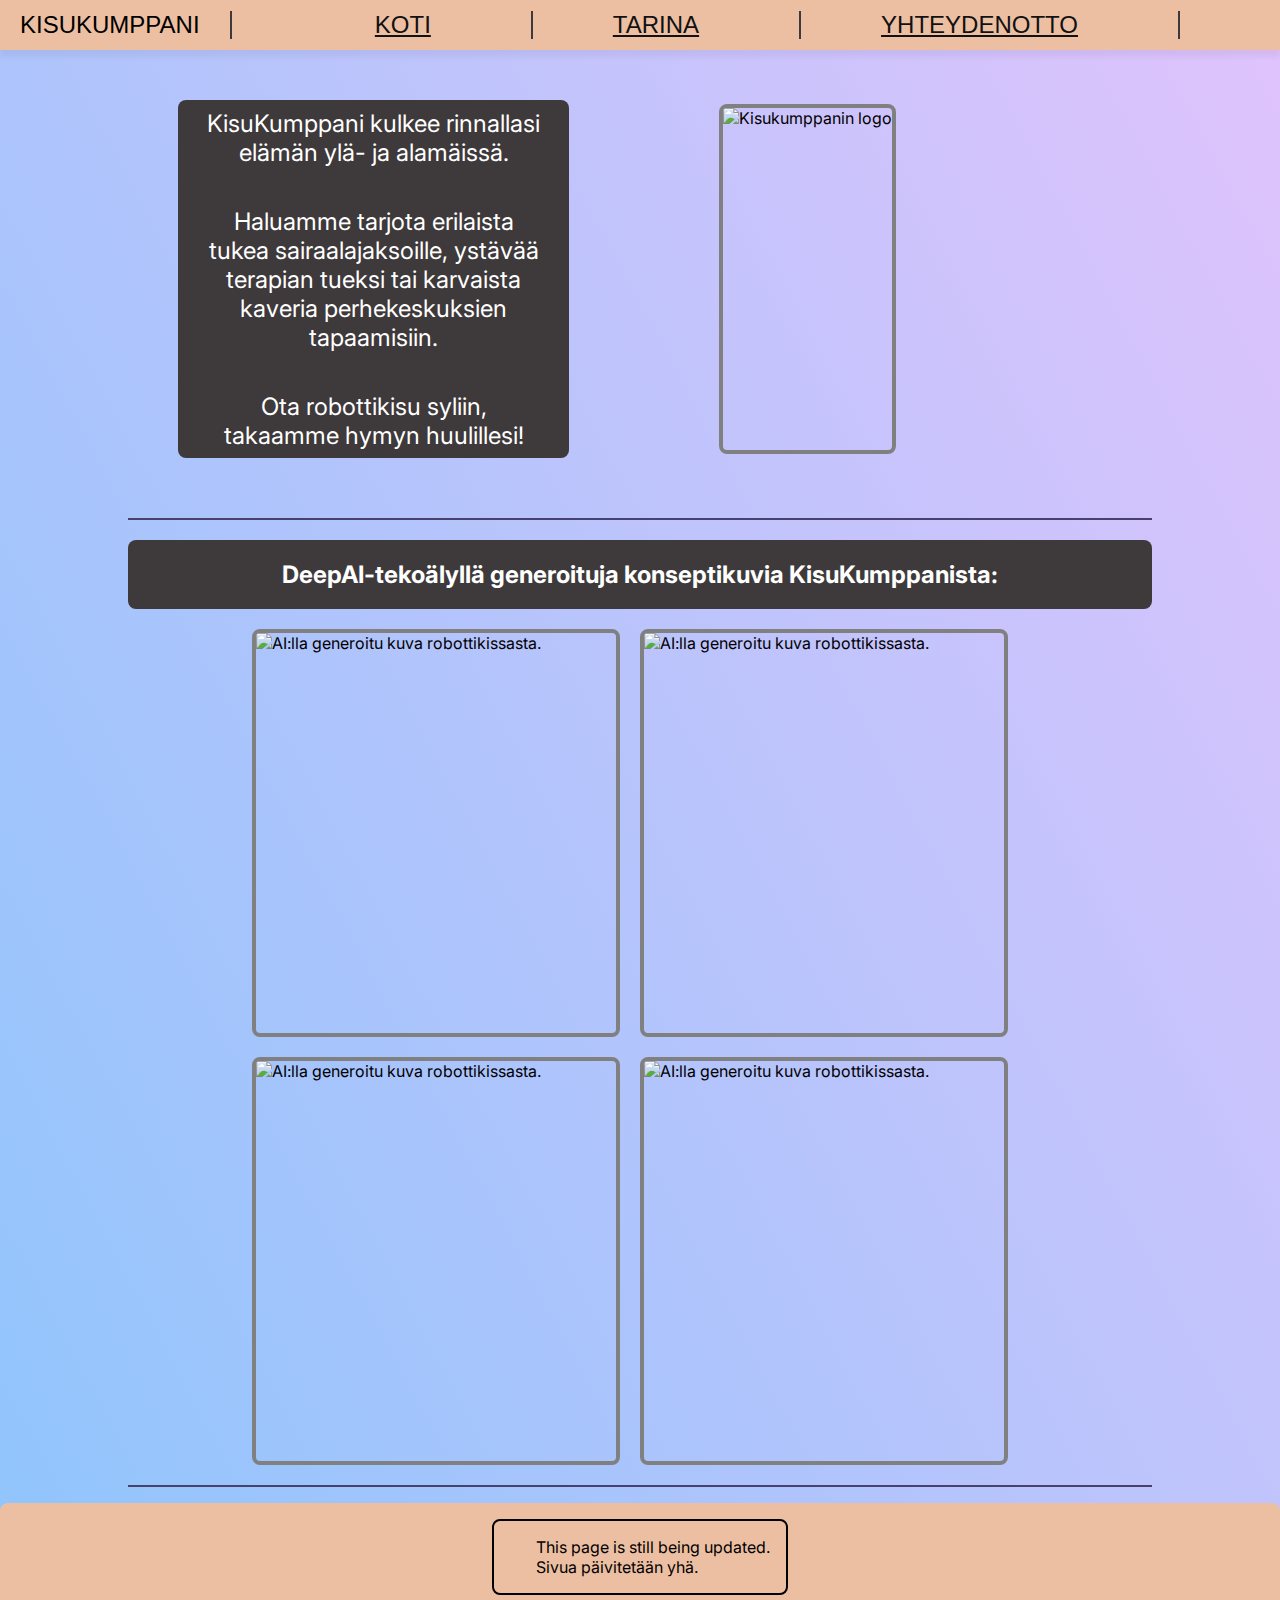
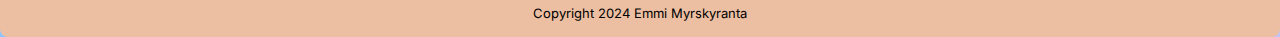
==== index.html @ d581f01f "Small edits" ====
<!DOCTYPE html>
<html lang="en">
<head>
    <meta charset="UTF-8">
    <meta name="viewport" content="width=device-width, initial-scale=1.0">
    <link rel="stylesheet" type="text/css" href="styles.css" />
    <link rel="preconnect" href="https://fonts.googleapis.com"><!-- Inter font -->
    <link rel="preconnect" href="https://fonts.gstatic.com" crossorigin>
    <link href="https://fonts.googleapis.com/css2?family=Inter:wght@100..900&display=swap" rel="stylesheet">
    <script src="https://kit.fontawesome.com/cfa8ca1534.js" crossorigin="anonymous"></script>
    <script src="scripts/copyright.js" defer></script>
    <title>KisuKumppani</title>
</head>

<body>
    <!--Navigation bar-->
    <ul class="navbar">
        <div class="navbar-left">
            <li class="nimi">KISUKUMPPANI<span class="fa-solid fa-paw"></span></li>

            <div class="verticalline"></div>
        </div>
        <div class="navbar-right">
            <li><a class="linkki" href="index.html">KOTI</a></li>
            <div class="verticalline"></div>
            <li><a class="linkki" href="tarina.html">TARINA</a></li>
            <div class="verticalline"></div>
            <li><a class="linkki" href="yhteydenotto.html">YHTEYDENOTTO</a></li>
            <div class="verticalline"></div>
        </div>
    </ul>

    <div class="motherbox">
        <div class="container"> <!--A box for the info text and logo-->
            <div class="infobox">
                <p class="infotext">KisuKumppani kulkee rinnallasi elämän ylä- ja alamäissä.</p>
                <p class="infotext">Haluamme tarjota erilaista tukea sairaalajaksoille, ystävää terapian tueksi tai
                    karvaista kaveria perhekeskuksien tapaamisiin.</p>
                <p class="infotext">Ota robottikisu syliin, takaamme hymyn huulillesi!</p>
            </div>
            <div class="logo">
                <img src="img/kisukumppani_logo.png" alt="Kisukumppanin logo" class="logokuva">
            </div>
        </div>
        <!--Decoration line-->
        <div class="line"></div>

        <div class="pictureinfo">
            <h2>DeepAI-tekoälyllä generoituja konseptikuvia KisuKumppanista:</h2>
        </div>

        <div class="pictures">
            <img src="img/kisukumppanikuva1.jpg" alt="AI:lla generoitu kuva robottikissasta." class="kuva">
            <img src="img/kisukumppanikuva2.jpg" alt="AI:lla generoitu kuva robottikissasta." class="kuva">
        </div>

        <div class="pictures">
            <img src="img/kisukumppanikuva3.jpg" alt="AI:lla generoitu kuva robottikissasta." class="kuva">
            <img src="img/kisukumppanikuva4.jpg" alt="AI:lla generoitu kuva robottikissasta." class="kuva">
        </div>
        <!--Decoration line-->
        <div class="line"></div>

    </div>
    <footer>
        <div class="pageinfo">
            <span class="fa-solid fa-wrench"></span>
            <div class="pageinfo-right">
                <span>This page is still being updated.</span>
                <span>Sivua päivitetään yhä.</span>
            </div>
        </div>
        <div class="copyright">
            <span class="fa-regular fa-copyright"></span>
            <span>Copyright <span id="copyright-year">2024</span> Emmi Myrskyranta</span>
        </div>

    </footer>

</body>

</html>
---- styles.css ----
/*Kotisivu*/
body {
    background-image: linear-gradient(62deg, #8EC5FC 0%, #E0C3FC 100%);
    font-family: "Inter", sans-serif;
    padding: 0;
    margin: 0;
}

.motherbox {
    margin: 0 auto;
    max-width: 80%;
}

.navbar {
    display: flex;
    flex-direction: row;
    justify-content: space-between;
    list-style: none;
    align-items: center;
    overflow: hidden;
    max-height: 50px;
    box-shadow: 0px 7px 5px 0px rgba(0, 0, 0, 0.05);
    height: 50px;
    margin: 0;
    padding: 0px 20px;
    background-color: #EDBFA2;
}

.navbar-left {
    display: flex;
    flex-direction: row;
    gap: 20px;


}

.navbar-right {
    display: flex;
    flex-direction: row;

}

.verticalline {
    border-left: 2px solid;
    border-color: #3E393A;
    margin-right: 80px;
}

a:link {
    color: #111;
}

a:hover {
    color: #a882dd;
}

a:visited {
    color: #49416d;
}

.nimi {
    font-family: 'Trebuchet MS', 'Lucida Sans Unicode', 'Lucida Grande', 'Lucida Sans', Arial, sans-serif;
    font-size: x-large;
    padding: 0;
}

.fa-paw {
    margin-left: 10px;
}

.navbar-right>li>a.linkki {
    font-family: 'Trebuchet MS', 'Lucida Sans Unicode', 'Lucida Grande', 'Lucida Sans', Arial, sans-serif;
    font-size: x-large;
    margin-right: 100px;
    padding: 0;
}


.line {
    display: flex;
    height: 2px;
    margin-top: 10px;
    background-color: #49416D;
}

.container {
    display: flex;
    flex-direction: row;
    justify-content: center;
    align-items: center;
    padding: 50px;

}

.infobox {
    display: flex;
    background-color: #3E393A;
    height: 350px;
    width: 420px;
    padding: 4px;
    border-radius: 8px;
    justify-content: center;
    flex-direction: column;
    text-align: center;
    margin-right: 150px;
}

.infotext {
    color: white;
    margin: 20px;
    font-size: x-large;
}


.logo {
    display: flex;
    height: 350px;
    width: 420px;

}

.logokuva {
    border-radius: 8px;
    border: 4px solid;
    border-color: gray;
}



.pictureinfo {
    display: flex;
    background-color: #3E393A;
    justify-content: center;
    text-align: center;
    margin-top: 20px;
    border-radius: 8px;
}

h2 {
    color: white;
}

.pictures {
    display: flex;
    flex-direction: row;
    justify-content: center;
    margin-top: 20px;
    margin-bottom: 20px;
}

@media (max-width: 800px) {
    .pictures {
        flex-direction: column;
        align-items: center;
    }
}

.kuva {
    height: 400px;
    width: 360px;
    margin-right: 20px;
    border-radius: 8px;
    border: 4px solid;
    border-color: gray;
}

/* Footer */

footer {
    display: flex;
    background-color: #EDBFA2;
    padding: 1rem;
    flex-direction: column;
    border-radius: 8px;
    margin-top: 1rem;
    text-align: center;
    align-items: center;
    justify-content: center;

}

.pageinfo {
    display: flex;
    align-items: center;
    flex-direction: row;
    border: 2px solid;
    border-radius: 8px;
    text-align: center;
    gap: 16px;
    padding: 1rem;
}

.pageinfo-right {
    text-align: left;
    display: flex;
    flex-direction: column;
}


.copyright {
    font-size: 13px;
    margin-top: 10px;
}


.fa-wrench {
    margin: 5px;
    font-size: 20px;
}

/* Footer ends here do not go below or Emmi will get very angy */

/*Yhteydenotto-sivu*/

.infoaboutcontacts {
    display: flex;
    margin: 40px 20%;
    background-color: #3E393A;
    border-radius: 8px;
    justify-content: center;
}

.infotext2 {
    font-size: 35px;
    text-align: center;
    color: white;
}


.contactbox {
    display: flex;
    flex-direction: row;
    justify-content: center;
    align-content: center;
    gap: 2rem;
    width: 100%;
}

@media (max-width: 800px) {
    .contactbox {
        flex-direction: column;
        align-items: center;
    }
}


.contact {
    display: flex;
    margin-top: 40px;
    padding: 10px;
    width: 450px;
    background-color: #3E393A;
    justify-content: space-between;
    text-align: center;
    flex-direction: column;
    border-radius: 8px;
}

.emmi {
    height: 300px;
    width: 220px;
    align-self: center;
    border: 2px solid;
    border-radius: 8px;
    border-color: #EDBFA2;
}



.emptypic {
    height: 300px;
    width: 220px;
    align-self: center;
    border: 2px solid;
    border-radius: 8px;
    border-color: #EDBFA2;
}

.fa-phone {
    font-size: 20px;
    margin-right: 10px;
}

.phone {
    font-size: 20px;
    color: white;
}

.fa-envelope {
    font-size: 20px;
    margin-right: 10px;
}

.email {
    font-size: 20px;
    color: white;
}


.fa-linkedin {
    font-size: 30px;
    margin-right: 10px;
    color: white;
}


a.linkedin {
    font-size: 20px;
    color: white;
}

/*Tarina-sivu*/

.storybox {
    display: flex;
    background-color: #3E393A;
    flex-direction: column;
    margin-top: 40px;
    border-radius: 8px;
    justify-content: space-between;
    gap: 16px;
}

.storytitle {
    color: white;
    background-color: #49416D;
    border-radius: 8px;
    margin: 10px;
    text-align: center;
    font-size: x-large;
}

.storytext {
    color: white;
    margin: 10px;
    text-align: center;
    font-size: x-large;
}

.tarinakuvat {
    display: flex;
    flex-direction: column;
    align-self: center;
    max-width: 60%;
    border-radius: 8px;
}

@media (max-width: 60%) {
    .tarinakuvat {
        flex-direction: column;
        align-items: center;
    }
}

@media (max-width: 80%) {
    .storybox {
        flex-direction: column;
        justify-content: space-between ;
    }
}
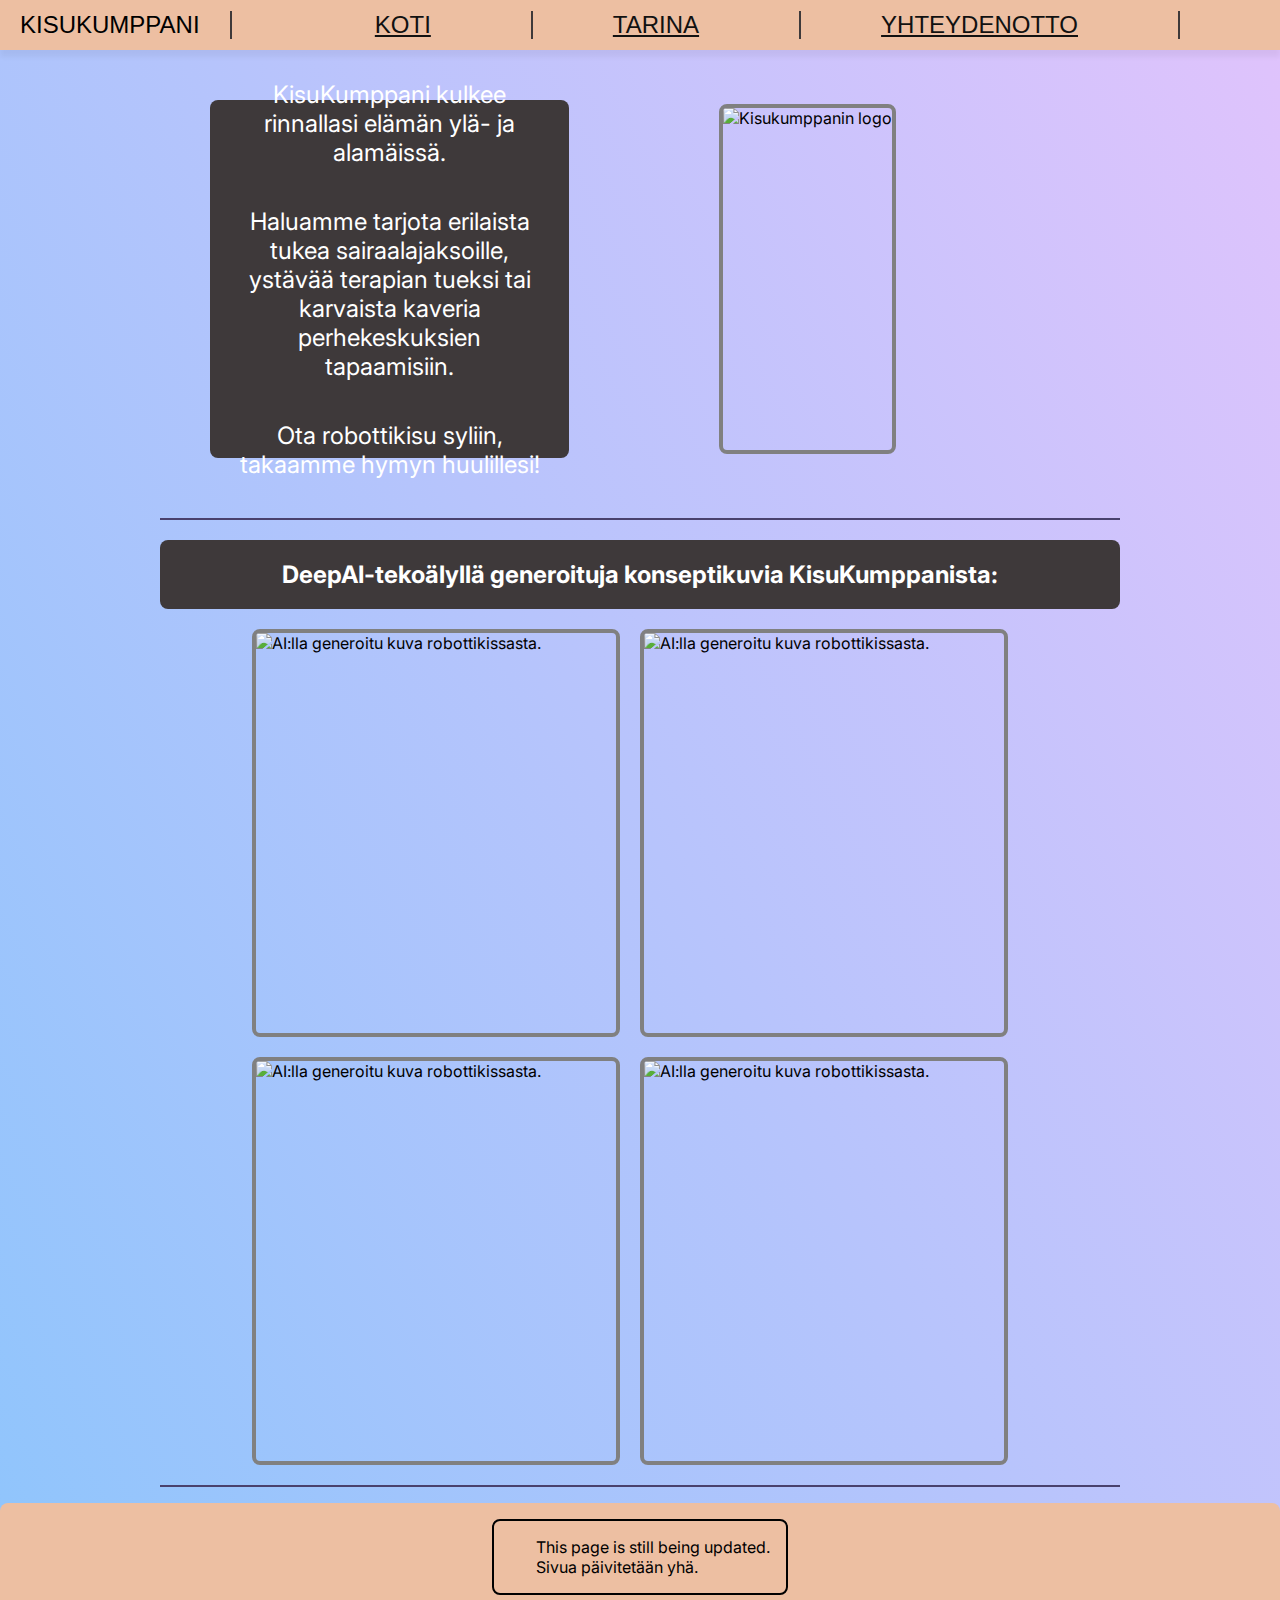
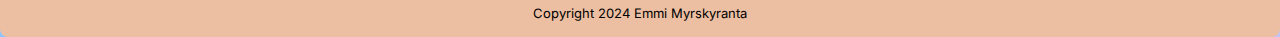
==== commit ff04c1b3: "Add comment" ====
--- a/index.html
+++ b/index.html
@@ -4,7 +4,8 @@
     <meta charset="UTF-8">
     <meta name="viewport" content="width=device-width, initial-scale=1.0">
     <link rel="stylesheet" type="text/css" href="styles.css" />
-    <link rel="preconnect" href="https://fonts.googleapis.com"><!-- Inter font -->
+    <!-- Inter font -->
+    <link rel="preconnect" href="https://fonts.googleapis.com">
     <link rel="preconnect" href="https://fonts.gstatic.com" crossorigin>
     <link href="https://fonts.googleapis.com/css2?family=Inter:wght@100..900&display=swap" rel="stylesheet">
     <script src="https://kit.fontawesome.com/cfa8ca1534.js" crossorigin="anonymous"></script>
--- a/styles.css
+++ b/styles.css
@@ -8,7 +8,7 @@
 
 .motherbox {
     margin: 0 auto;
-    max-width: 80%;
+    max-width: 75%;
 }
 
 .navbar {
@@ -236,12 +236,6 @@
     width: 100%;
 }
 
-@media (max-width: 800px) {
-    .contactbox {
-        flex-direction: column;
-        align-items: center;
-    }
-}
 
 
 .contact {
@@ -318,7 +312,6 @@
     margin-top: 40px;
     border-radius: 8px;
     justify-content: space-between;
-    gap: 16px;
 }
 
 .storytitle {
@@ -332,8 +325,7 @@
 
 .storytext {
     color: white;
-    margin: 10px;
-    text-align: center;
+    margin: 30px;
     font-size: x-large;
 }
 
@@ -345,16 +337,25 @@
     border-radius: 8px;
 }
 
-@media (max-width: 60%) {
+/*Tarina-sivun media queryt*/
+@media only screen and (max-width: 60%) {
     .tarinakuvat {
         flex-direction: column;
         align-items: center;
     }
 }
 
-@media (max-width: 80%) {
+@media only screen and(max-width: 80%) {
     .storybox {
         flex-direction: column;
         justify-content: space-between ;
     }
-}+}
+
+/*Yhteydenotto-sivun media query */
+@media only screen and(max-width: 800px) {
+    .contactbox {
+        flex-direction: column;
+        align-items: center;
+    }
+}
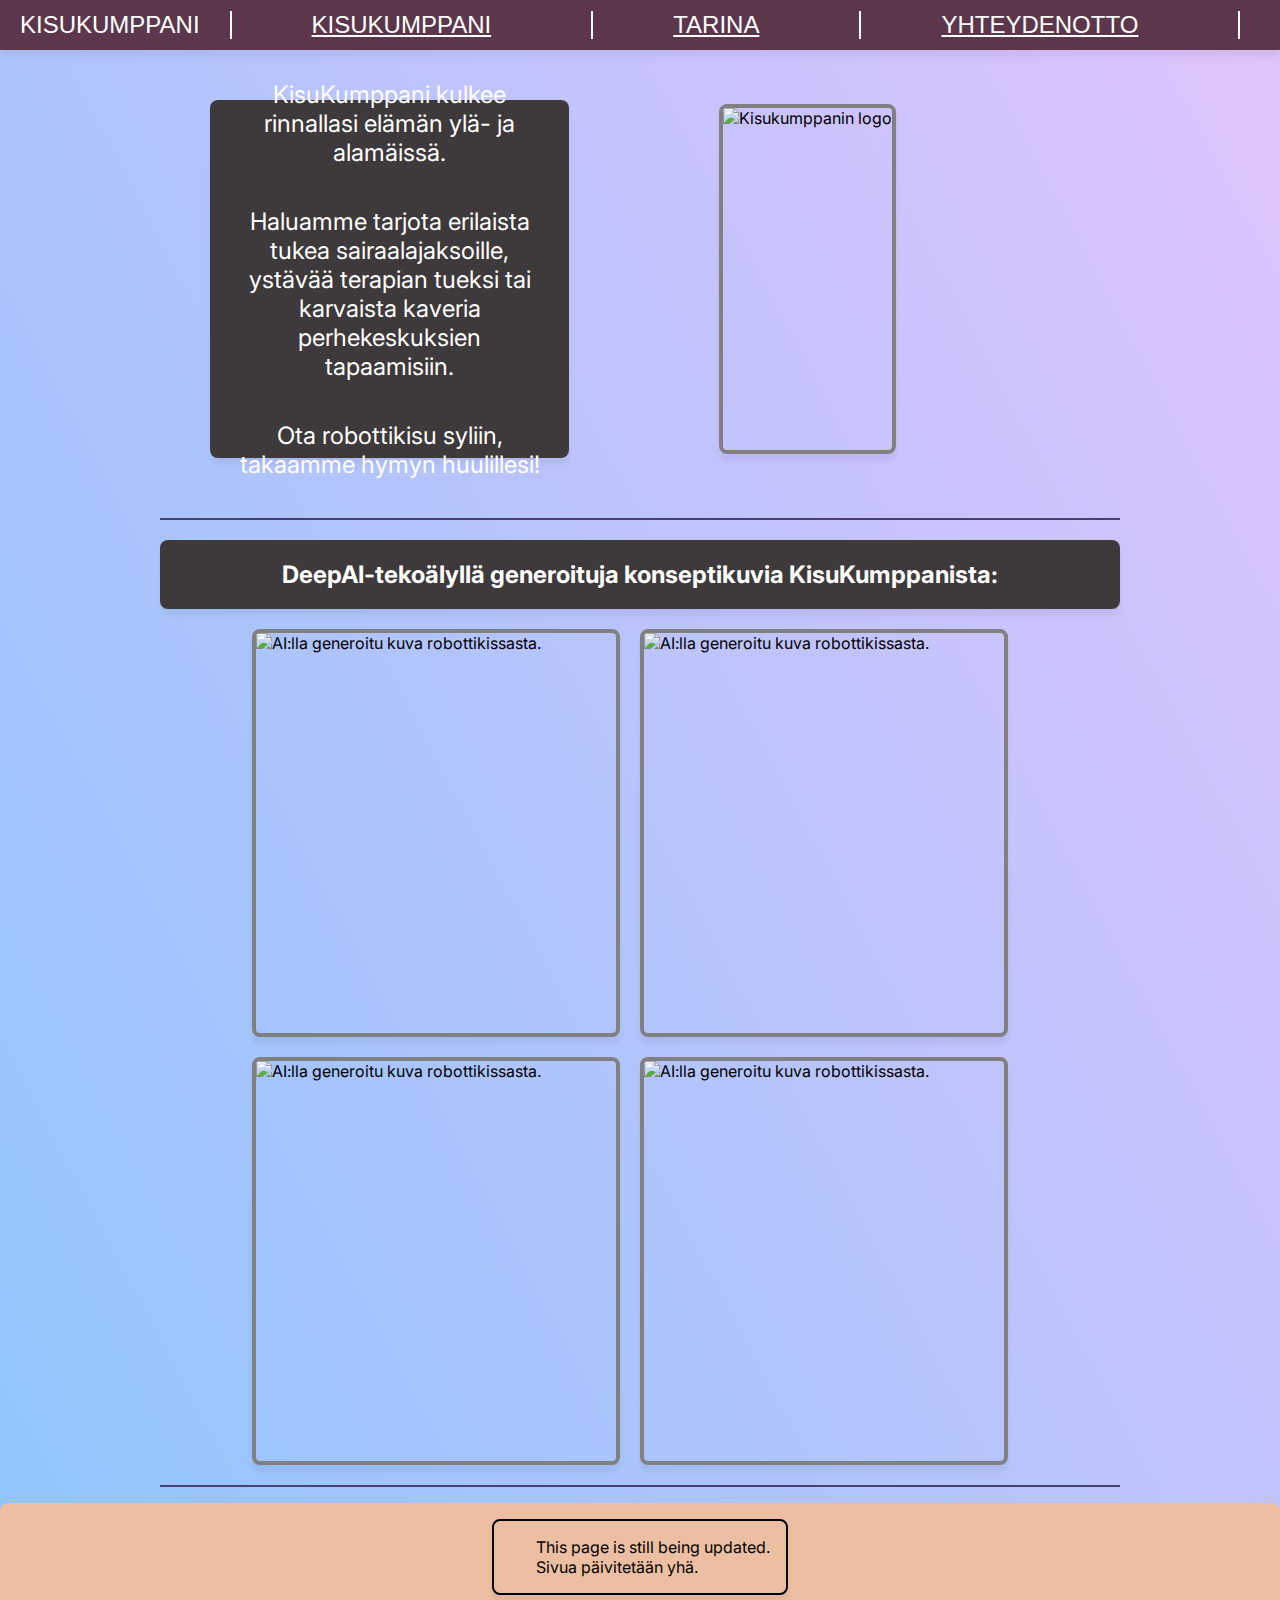
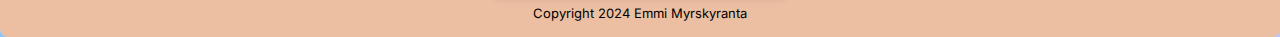
==== commit da288990: "Edits" ====
--- a/index.html
+++ b/index.html
@@ -1,5 +1,6 @@
 <!DOCTYPE html>
 <html lang="en">
+
 <head>
     <meta charset="UTF-8">
     <meta name="viewport" content="width=device-width, initial-scale=1.0">
@@ -22,7 +23,7 @@
             <div class="verticalline"></div>
         </div>
         <div class="navbar-right">
-            <li><a class="linkki" href="index.html">KOTI</a></li>
+            <li><a class="linkki" href="index.html">KISUKUMPPANI</a></li>
             <div class="verticalline"></div>
             <li><a class="linkki" href="tarina.html">TARINA</a></li>
             <div class="verticalline"></div>
--- a/styles.css
+++ b/styles.css
@@ -23,7 +23,7 @@
     height: 50px;
     margin: 0;
     padding: 0px 20px;
-    background-color: #EDBFA2;
+    background-color: #5C374C;
 }
 
 .navbar-left {
@@ -42,12 +42,12 @@
 
 .verticalline {
     border-left: 2px solid;
-    border-color: #3E393A;
+    border-color: white;
     margin-right: 80px;
 }
 
 a:link {
-    color: #111;
+    color: white;
 }
 
 a:hover {
@@ -55,17 +55,19 @@
 }
 
 a:visited {
-    color: #49416d;
+    color: pink;
 }
 
 .nimi {
     font-family: 'Trebuchet MS', 'Lucida Sans Unicode', 'Lucida Grande', 'Lucida Sans', Arial, sans-serif;
     font-size: x-large;
     padding: 0;
+    color: white;
 }
 
 .fa-paw {
     margin-left: 10px;
+    color: white;
 }
 
 .navbar-right>li>a.linkki {
@@ -103,6 +105,7 @@
     flex-direction: column;
     text-align: center;
     margin-right: 150px;
+    box-shadow: 0px 7px 5px 0px rgba(0, 0, 0, 0.05);
 }
 
 .infotext {
@@ -123,6 +126,7 @@
     border-radius: 8px;
     border: 4px solid;
     border-color: gray;
+    box-shadow: 0px 7px 5px 0px rgba(0, 0, 0, 0.05);
 }
 
 
@@ -134,6 +138,7 @@
     text-align: center;
     margin-top: 20px;
     border-radius: 8px;
+    box-shadow: 0px 7px 5px 0px rgba(0, 0, 0, 0.05);
 }
 
 h2 {
@@ -146,6 +151,7 @@
     justify-content: center;
     margin-top: 20px;
     margin-bottom: 20px;
+
 }
 
 @media (max-width: 800px) {
@@ -162,6 +168,7 @@
     border-radius: 8px;
     border: 4px solid;
     border-color: gray;
+    box-shadow: 0px 7px 5px 0px rgba(0, 0, 0, 0.05);
 }
 
 /* Footer */
@@ -188,6 +195,7 @@
     text-align: center;
     gap: 16px;
     padding: 1rem;
+    box-shadow: 0px 7px 5px 0px rgba(0, 0, 0, 0.05);
 }
 
 .pageinfo-right {
@@ -218,6 +226,7 @@
     background-color: #3E393A;
     border-radius: 8px;
     justify-content: center;
+    box-shadow: 0px 7px 5px 0px rgba(0, 0, 0, 0.05);
 }
 
 .infotext2 {
@@ -234,6 +243,7 @@
     align-content: center;
     gap: 2rem;
     width: 100%;
+    box-shadow: 0px 7px 5px 0px rgba(0, 0, 0, 0.05);
 }
 
 
@@ -312,6 +322,28 @@
     margin-top: 40px;
     border-radius: 8px;
     justify-content: space-between;
+    box-shadow: 0px 7px 5px 0px rgba(0, 0, 0, 0.05);
+}
+
+.storybox1 {
+    display: flex;
+    flex-direction: row;
+    background-color: #3E393A;
+    border-radius: 8px;
+    margin-top: 40px;
+    padding: 20px 20px 20px 20px;
+    box-shadow: 0px 7px 5px 0px rgba(0, 0, 0, 0.05);
+}
+
+.storytitle1 {
+    color: white;
+    background-color: #49416D;
+    border-radius: 8px;
+    margin: 10px;
+    text-align: center;
+    padding-top: 80px;
+    padding-left: 20px;
+    padding-right: 20px;
 }
 
 .storytitle {
@@ -319,6 +351,8 @@
     background-color: #49416D;
     border-radius: 8px;
     margin: 10px;
+    padding-top: 10px;
+    padding-bottom: 10px;
     text-align: center;
     font-size: x-large;
 }
@@ -335,27 +369,37 @@
     align-self: center;
     max-width: 60%;
     border-radius: 8px;
-}
+    padding-bottom: 20px;
+    box-shadow: 0px 7px 5px 0px rgba(0, 0, 0, 0.05);
+}
+
+.kuvituskuva {
+    display: flex;
+    flex-direction: row;
+    max-width: 30%;
+    border-radius: 8px;
+    box-shadow: 0px 7px 5px 0px rgba(0, 0, 0, 0.05);
+}
+
 
 /*Tarina-sivun media queryt*/
+
+
+@media only screen and(max-width: 80%) {
+    .storybox {
+        flex-direction: column;
+        justify-content: space-between;
+    }
+
+    .contactbox {
+        flex-direction: column;
+        align-items: center;
+    }
+}
+
 @media only screen and (max-width: 60%) {
     .tarinakuvat {
         flex-direction: column;
         align-items: center;
     }
-}
-
-@media only screen and(max-width: 80%) {
-    .storybox {
-        flex-direction: column;
-        justify-content: space-between ;
-    }
-}
-
-/*Yhteydenotto-sivun media query */
-@media only screen and(max-width: 800px) {
-    .contactbox {
-        flex-direction: column;
-        align-items: center;
-    }
-}
+}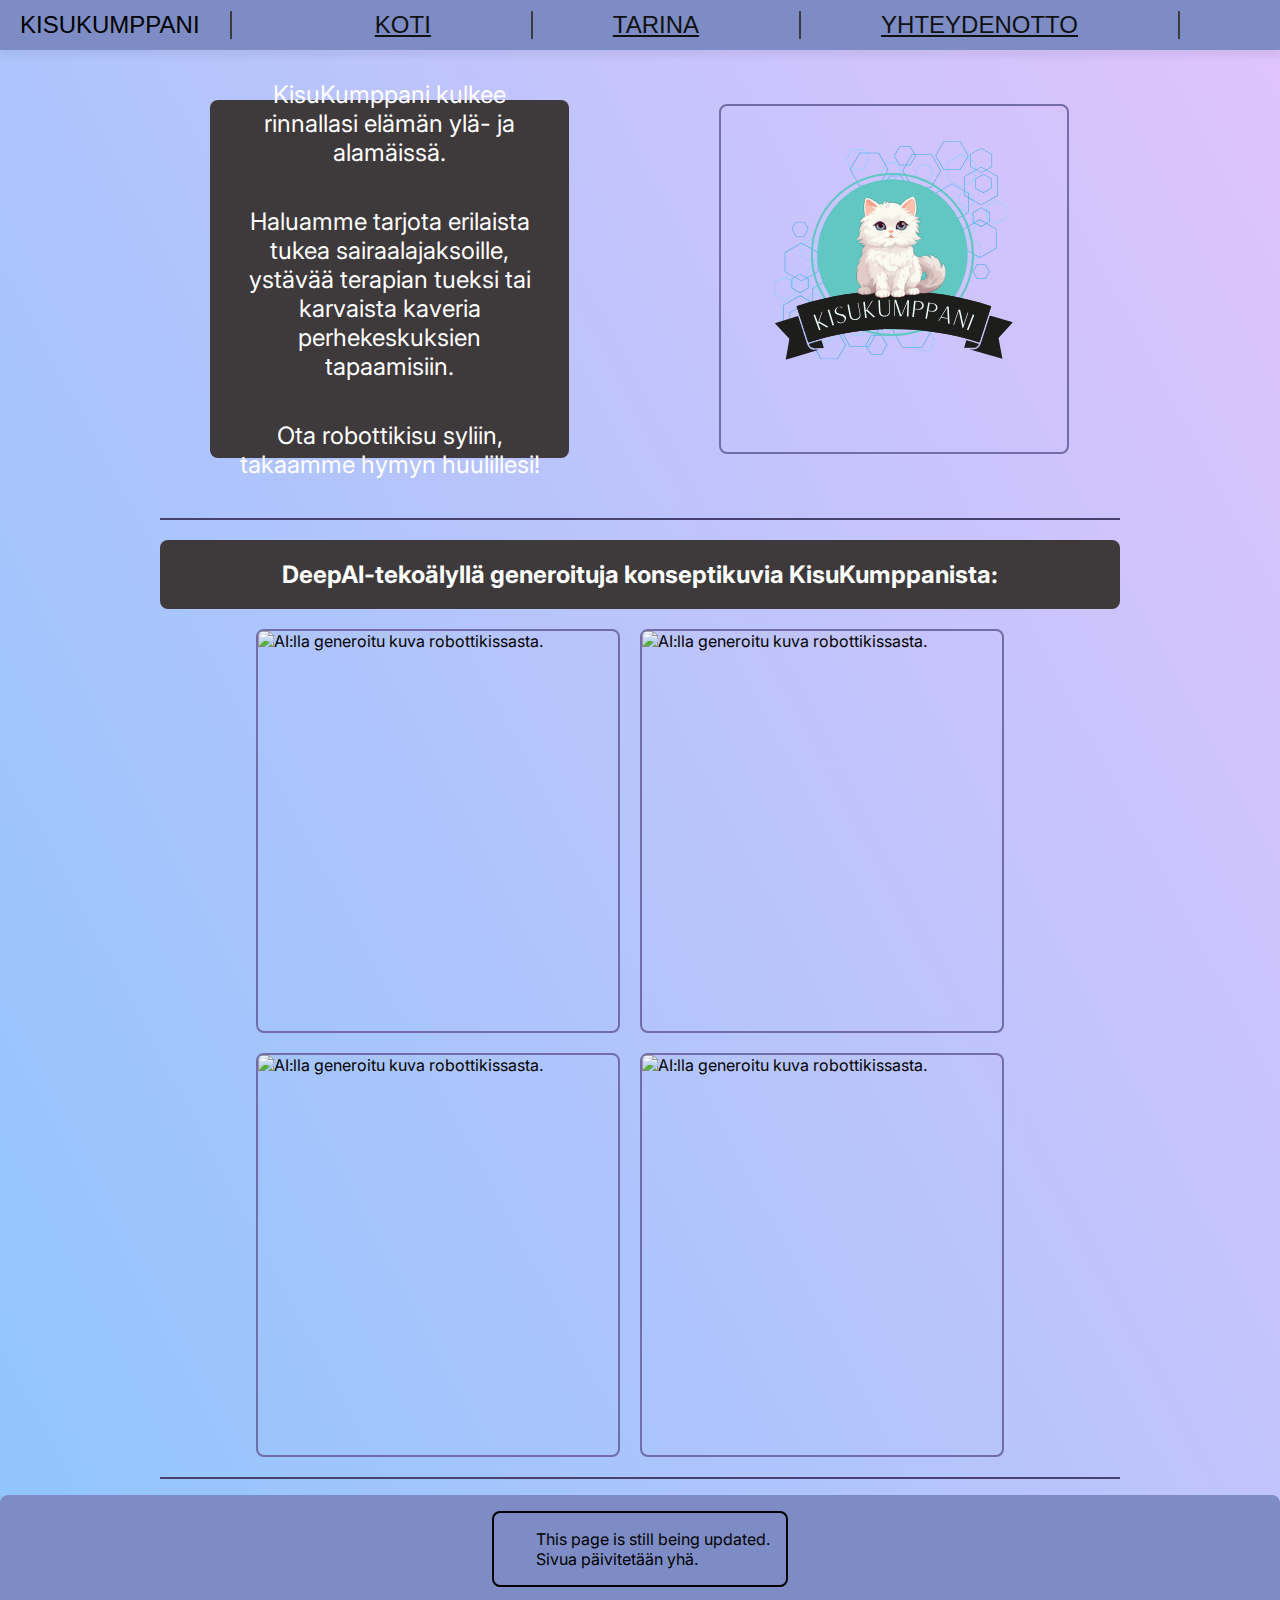
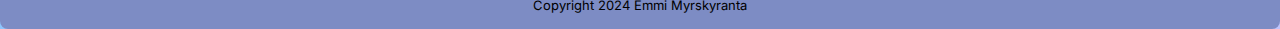
==== commit b65d8883: "kuvien päivittämistä ja media responsiivisuuden lisäämistä" ====
--- a/index.html
+++ b/index.html
@@ -23,7 +23,7 @@
             <div class="verticalline"></div>
         </div>
         <div class="navbar-right">
-            <li><a class="linkki" href="index.html">KISUKUMPPANI</a></li>
+            <li><a class="linkki" href="index.html">KOTI</a></li>
             <div class="verticalline"></div>
             <li><a class="linkki" href="tarina.html">TARINA</a></li>
             <div class="verticalline"></div>
@@ -41,7 +41,7 @@
                 <p class="infotext">Ota robottikisu syliin, takaamme hymyn huulillesi!</p>
             </div>
             <div class="logo">
-                <img src="img/kisukumppani_logo.png" alt="Kisukumppanin logo" class="logokuva">
+                <img src="img/Kisukumppani (1) (1).svg" alt="Kisukumppanin logo" class="logokuva">
             </div>
         </div>
         <!--Decoration line-->
--- a/styles.css
+++ b/styles.css
@@ -23,31 +23,28 @@
     height: 50px;
     margin: 0;
     padding: 0px 20px;
-    background-color: #5C374C;
+    background-color: #7d8cc4;
 }
 
 .navbar-left {
     display: flex;
     flex-direction: row;
     gap: 20px;
-
-
 }
 
 .navbar-right {
     display: flex;
     flex-direction: row;
-
 }
 
 .verticalline {
     border-left: 2px solid;
-    border-color: white;
+    border-color: #3E393A;
     margin-right: 80px;
 }
 
 a:link {
-    color: white;
+    color: #111;
 }
 
 a:hover {
@@ -55,19 +52,17 @@
 }
 
 a:visited {
-    color: pink;
+    color: #49416d;
 }
 
 .nimi {
     font-family: 'Trebuchet MS', 'Lucida Sans Unicode', 'Lucida Grande', 'Lucida Sans', Arial, sans-serif;
     font-size: x-large;
     padding: 0;
-    color: white;
 }
 
 .fa-paw {
     margin-left: 10px;
-    color: white;
 }
 
 .navbar-right>li>a.linkki {
@@ -77,7 +72,6 @@
     padding: 0;
 }
 
-
 .line {
     display: flex;
     height: 2px;
@@ -91,7 +85,6 @@
     justify-content: center;
     align-items: center;
     padding: 50px;
-
 }
 
 .infobox {
@@ -105,7 +98,6 @@
     flex-direction: column;
     text-align: center;
     margin-right: 150px;
-    box-shadow: 0px 7px 5px 0px rgba(0, 0, 0, 0.05);
 }
 
 .infotext {
@@ -114,22 +106,17 @@
     font-size: x-large;
 }
 
-
 .logo {
     display: flex;
     height: 350px;
     width: 420px;
-
 }
 
 .logokuva {
     border-radius: 8px;
-    border: 4px solid;
-    border-color: gray;
-    box-shadow: 0px 7px 5px 0px rgba(0, 0, 0, 0.05);
-}
-
-
+    border: 2px solid;
+    border-color: #726da8;
+}
 
 .pictureinfo {
     display: flex;
@@ -138,7 +125,6 @@
     text-align: center;
     margin-top: 20px;
     border-radius: 8px;
-    box-shadow: 0px 7px 5px 0px rgba(0, 0, 0, 0.05);
 }
 
 h2 {
@@ -151,7 +137,6 @@
     justify-content: center;
     margin-top: 20px;
     margin-bottom: 20px;
-
 }
 
 @media (max-width: 800px) {
@@ -159,6 +144,25 @@
         flex-direction: column;
         align-items: center;
     }
+
+    .container {
+        flex-direction: column;
+        padding: 20px;
+    }
+
+    .infobox {
+        margin-right: 0;
+        margin-bottom: 20px;
+    }
+
+    .navbar-right>li>a.linkki {
+        font-size: large;
+        margin-right: 20px;
+    }
+
+    .verticalline {
+        margin-right: 20px;
+    }
 }
 
 .kuva {
@@ -166,16 +170,49 @@
     width: 360px;
     margin-right: 20px;
     border-radius: 8px;
-    border: 4px solid;
-    border-color: gray;
-    box-shadow: 0px 7px 5px 0px rgba(0, 0, 0, 0.05);
+    border: 2px solid;
+    border-color: #726da8;
+}
+
+@media (max-width: 600px) {
+    .kuva {
+        height: 300px;
+        width: 260px;
+        margin-right: 0;
+        margin-bottom: 20px;
+    }
+
+    .navbar {
+        flex-direction: column;
+        height: auto;
+    }
+
+    .navbar-left {
+        justify-content: center;
+        gap: 10px;
+    }
+
+    .navbar-right {
+        justify-content: center;
+    }
+
+    .nimi {
+        font-size: large;
+    }
+
+    .line {
+        margin: 10px 0;
+    }
+
+    .infotext {
+        font-size: large;
+    }
 }
 
 /* Footer */
-
 footer {
     display: flex;
-    background-color: #EDBFA2;
+    background-color: #7d8cc4;
     padding: 1rem;
     flex-direction: column;
     border-radius: 8px;
@@ -183,7 +220,6 @@
     text-align: center;
     align-items: center;
     justify-content: center;
-
 }
 
 .pageinfo {
@@ -195,7 +231,6 @@
     text-align: center;
     gap: 16px;
     padding: 1rem;
-    box-shadow: 0px 7px 5px 0px rgba(0, 0, 0, 0.05);
 }
 
 .pageinfo-right {
@@ -203,38 +238,47 @@
     display: flex;
     flex-direction: column;
 }
-
 
 .copyright {
     font-size: 13px;
     margin-top: 10px;
 }
 
-
 .fa-wrench {
     margin: 5px;
     font-size: 20px;
 }
 
-/* Footer ends here do not go below or Emmi will get very angy */
+@media (max-width: 400px) {
+    footer {
+        padding: 0.5rem;
+    }
+
+    .pageinfo {
+        flex-direction: column;
+        gap: 8px;
+    }
+
+    .copyright {
+        font-size: 12px;
+    }
+}
 
 /*Yhteydenotto-sivu*/
-
 .infoaboutcontacts {
     display: flex;
     margin: 40px 20%;
     background-color: #3E393A;
     border-radius: 8px;
     justify-content: center;
-    box-shadow: 0px 7px 5px 0px rgba(0, 0, 0, 0.05);
 }
 
 .infotext2 {
-    font-size: 35px;
-    text-align: center;
-    color: white;
-}
-
+    font-size: 30px;
+    text-align: center;
+    color: white;
+    padding: 4px;
+}
 
 .contactbox {
     display: flex;
@@ -243,10 +287,19 @@
     align-content: center;
     gap: 2rem;
     width: 100%;
-    box-shadow: 0px 7px 5px 0px rgba(0, 0, 0, 0.05);
-}
-
-
+}
+
+@media (max-width: 800px) {
+    .infoaboutcontacts {
+        margin: 20px 10%;
+    }
+
+    .contactbox {
+        flex-direction: column;
+        align-items: center;
+        gap: 1rem;
+    }
+}
 
 .contact {
     display: flex;
@@ -260,17 +313,7 @@
     border-radius: 8px;
 }
 
-.emmi {
-    height: 300px;
-    width: 220px;
-    align-self: center;
-    border: 2px solid;
-    border-radius: 8px;
-    border-color: #EDBFA2;
-}
-
-
-
+.emmi,
 .emptypic {
     height: 300px;
     width: 220px;
@@ -280,41 +323,37 @@
     border-color: #EDBFA2;
 }
 
-.fa-phone {
+@media (max-width: 600px) {
+    .contact {
+        width: 100%;
+    }
+
+    .emmi,
+    .emptypic {
+        height: 200px;
+        width: 150px;
+    }
+
+    .infotext2 {
+        font-size: 20px;
+    }
+}
+
+.fa-phone,
+.fa-envelope,
+.fa-linkedin {
     font-size: 20px;
     margin-right: 10px;
 }
 
-.phone {
-    font-size: 20px;
-    color: white;
-}
-
-.fa-envelope {
-    font-size: 20px;
-    margin-right: 10px;
-}
-
-.email {
-    font-size: 20px;
-    color: white;
-}
-
-
-.fa-linkedin {
-    font-size: 30px;
-    margin-right: 10px;
-    color: white;
-}
-
-
+.phone,
+.email,
 a.linkedin {
     font-size: 20px;
     color: white;
 }
 
 /*Tarina-sivu*/
-
 .storybox {
     display: flex;
     background-color: #3E393A;
@@ -322,37 +361,14 @@
     margin-top: 40px;
     border-radius: 8px;
     justify-content: space-between;
-    box-shadow: 0px 7px 5px 0px rgba(0, 0, 0, 0.05);
-}
-
-.storybox1 {
-    display: flex;
-    flex-direction: row;
-    background-color: #3E393A;
-    border-radius: 8px;
-    margin-top: 40px;
-    padding: 20px 20px 20px 20px;
-    box-shadow: 0px 7px 5px 0px rgba(0, 0, 0, 0.05);
-}
-
-.storytitle1 {
-    color: white;
-    background-color: #49416D;
-    border-radius: 8px;
-    margin: 10px;
-    text-align: center;
-    padding-top: 80px;
-    padding-left: 20px;
-    padding-right: 20px;
 }
 
 .storytitle {
     color: white;
-    background-color: #49416D;
-    border-radius: 8px;
-    margin: 10px;
-    padding-top: 10px;
-    padding-bottom: 10px;
+    background-color: #726da8;
+    border-radius: 8px;
+    padding: 4px;
+    margin: 20px;
     text-align: center;
     font-size: x-large;
 }
@@ -369,37 +385,18 @@
     align-self: center;
     max-width: 60%;
     border-radius: 8px;
-    padding-bottom: 20px;
-    box-shadow: 0px 7px 5px 0px rgba(0, 0, 0, 0.05);
-}
-
-.kuvituskuva {
-    display: flex;
-    flex-direction: row;
-    max-width: 30%;
-    border-radius: 8px;
-    box-shadow: 0px 7px 5px 0px rgba(0, 0, 0, 0.05);
-}
-
-
-/*Tarina-sivun media queryt*/
-
-
-@media only screen and(max-width: 80%) {
-    .storybox {
-        flex-direction: column;
-        justify-content: space-between;
-    }
-
-    .contactbox {
-        flex-direction: column;
-        align-items: center;
-    }
-}
-
-@media only screen and (max-width: 60%) {
+}
+
+@media (max-width: 800px) {
+    .storytitle {
+        font-size: large;
+    }
+
+    .storytext {
+        font-size: large;
+    }
+
     .tarinakuvat {
-        flex-direction: column;
-        align-items: center;
+        max-width: 80%;
     }
 }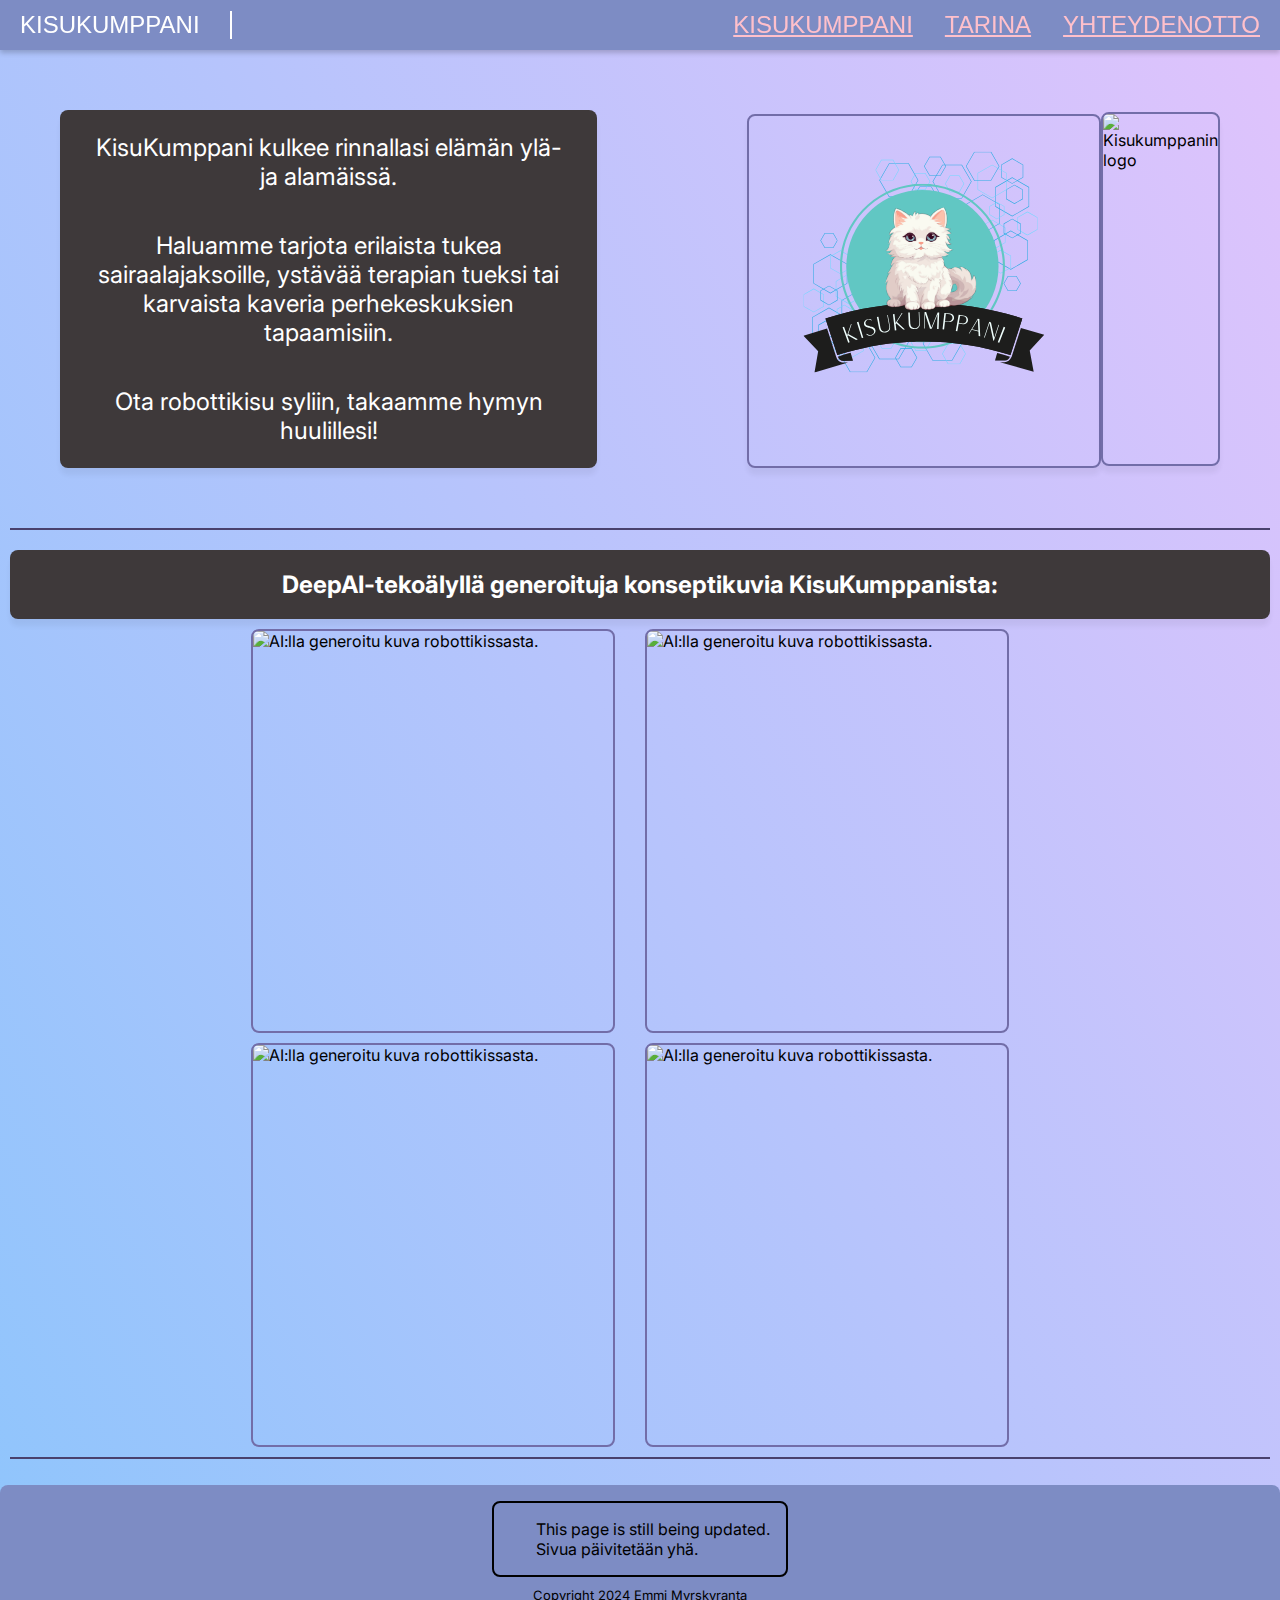
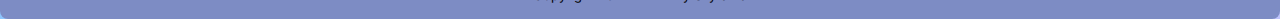
==== commit c24856c3: "Merge branch 'main' of github.com:myrskyranta/Webtekniikka-projekti1" ====
--- a/index.html
+++ b/index.html
@@ -3,7 +3,7 @@
 
 <head>
     <meta charset="UTF-8">
-    <meta name="viewport" content="width=device-width, initial-scale=1.0">
+    <meta name="viewport" content="width=device-width, initial-scale=1">
     <link rel="stylesheet" type="text/css" href="styles.css" />
     <!-- Inter font -->
     <link rel="preconnect" href="https://fonts.googleapis.com">
@@ -16,24 +16,23 @@
 
 <body>
     <!--Navigation bar-->
-    <ul class="navbar">
+    <nav class="navbar">
         <div class="navbar-left">
             <li class="nimi">KISUKUMPPANI<span class="fa-solid fa-paw"></span></li>
 
             <div class="verticalline"></div>
         </div>
         <div class="navbar-right">
-            <li><a class="linkki" href="index.html">KOTI</a></li>
-            <div class="verticalline"></div>
+            <li><a class="linkki" href="index.html">KISUKUMPPANI</a></li>
             <li><a class="linkki" href="tarina.html">TARINA</a></li>
-            <div class="verticalline"></div>
             <li><a class="linkki" href="yhteydenotto.html">YHTEYDENOTTO</a></li>
-            <div class="verticalline"></div>
+
         </div>
-    </ul>
+    </nav>
+
 
     <div class="motherbox">
-        <div class="container"> <!--A box for the info text and logo-->
+        <div class="container">
             <div class="infobox">
                 <p class="infotext">KisuKumppani kulkee rinnallasi elämän ylä- ja alamäissä.</p>
                 <p class="infotext">Haluamme tarjota erilaista tukea sairaalajaksoille, ystävää terapian tueksi tai
@@ -43,8 +42,8 @@
             <div class="logo">
                 <img src="img/Kisukumppani (1) (1).svg" alt="Kisukumppanin logo" class="logokuva">
             </div>
+            <img src="img/kisukumppani_logo.png" alt="Kisukumppanin logo" class="logokuva">
         </div>
-        <!--Decoration line-->
         <div class="line"></div>
 
         <div class="pictureinfo">
@@ -60,10 +59,11 @@
             <img src="img/kisukumppanikuva3.jpg" alt="AI:lla generoitu kuva robottikissasta." class="kuva">
             <img src="img/kisukumppanikuva4.jpg" alt="AI:lla generoitu kuva robottikissasta." class="kuva">
         </div>
-        <!--Decoration line-->
         <div class="line"></div>
 
     </div>
+
+
     <footer>
         <div class="pageinfo">
             <span class="fa-solid fa-wrench"></span>
--- a/styles.css
+++ b/styles.css
@@ -3,23 +3,27 @@
     background-image: linear-gradient(62deg, #8EC5FC 0%, #E0C3FC 100%);
     font-family: "Inter", sans-serif;
     padding: 0;
+    width: 100%;
     margin: 0;
 }
 
 .motherbox {
     margin: 0 auto;
-    max-width: 75%;
+    padding: 10px;
+    display: flex;
+    flex-direction: column;
 }
 
 .navbar {
     display: flex;
+    position: sticky;
     flex-direction: row;
     justify-content: space-between;
+    top: 0;
     list-style: none;
     align-items: center;
-    overflow: hidden;
     max-height: 50px;
-    box-shadow: 0px 7px 5px 0px rgba(0, 0, 0, 0.05);
+    box-shadow: 0px 3px 5px 0px rgba(0, 0, 0, 0.2);
     height: 50px;
     margin: 0;
     padding: 0px 20px;
@@ -35,40 +39,42 @@
 .navbar-right {
     display: flex;
     flex-direction: row;
+    gap: 2rem;
 }
 
 .verticalline {
     border-left: 2px solid;
-    border-color: #3E393A;
+    border-color: white;
     margin-right: 80px;
 }
 
 a:link {
-    color: #111;
-}
-
-a:hover {
-    color: #a882dd;
+    color: pink;
+}
+
+a {
+    transition: 0.3s;
 }
 
 a:visited {
-    color: #49416d;
+    color: white;
 }
 
 .nimi {
     font-family: 'Trebuchet MS', 'Lucida Sans Unicode', 'Lucida Grande', 'Lucida Sans', Arial, sans-serif;
     font-size: x-large;
     padding: 0;
+    color: white;
 }
 
 .fa-paw {
     margin-left: 10px;
+    color: white;
 }
 
 .navbar-right>li>a.linkki {
     font-family: 'Trebuchet MS', 'Lucida Sans Unicode', 'Lucida Grande', 'Lucida Sans', Arial, sans-serif;
     font-size: x-large;
-    margin-right: 100px;
     padding: 0;
 }
 
@@ -91,13 +97,13 @@
     display: flex;
     background-color: #3E393A;
     height: 350px;
-    width: 420px;
     padding: 4px;
     border-radius: 8px;
     justify-content: center;
     flex-direction: column;
     text-align: center;
     margin-right: 150px;
+    box-shadow: 0px 7px 5px 0px rgba(0, 0, 0, 0.05);
 }
 
 .infotext {
@@ -114,6 +120,10 @@
 
 .logokuva {
     border-radius: 8px;
+    border: 4px solid;
+    border-color: gray;
+    height: 350px;
+    box-shadow: 0px 7px 5px 0px rgba(0, 0, 0, 0.05);
     border: 2px solid;
     border-color: #726da8;
 }
@@ -125,6 +135,7 @@
     text-align: center;
     margin-top: 20px;
     border-radius: 8px;
+    box-shadow: 0px 7px 5px 0px rgba(0, 0, 0, 0.05);
 }
 
 h2 {
@@ -135,8 +146,8 @@
     display: flex;
     flex-direction: row;
     justify-content: center;
-    margin-top: 20px;
-    margin-bottom: 20px;
+    gap: 10px;
+    margin-top: 10px;
 }
 
 @media (max-width: 800px) {
